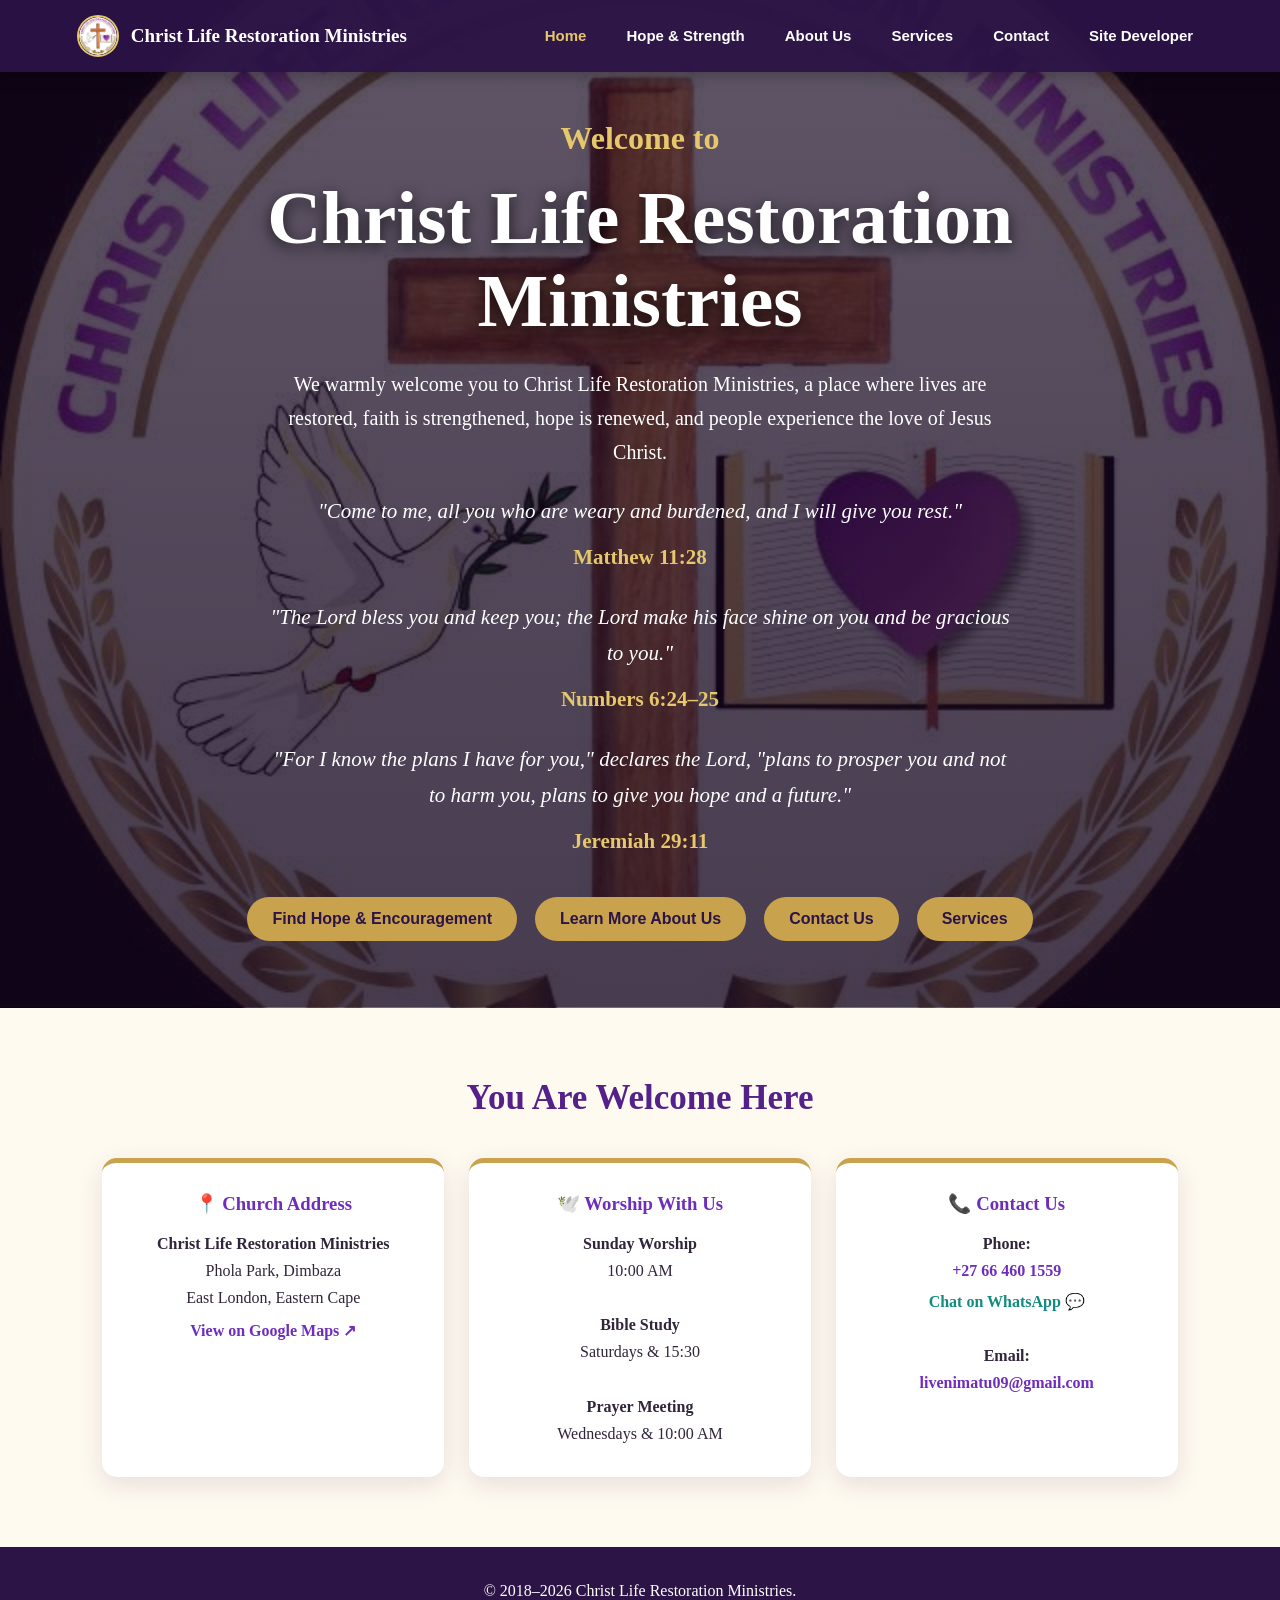
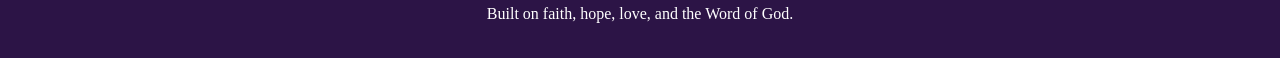
==== index.html @ 2c90bd2c "index.html About Us.html Christ Life.html church-logo.jpg Contacts.html Hope & Strength.html Li" ====
<!DOCTYPE html>
<html lang="en">
<head>
    <meta charset="UTF-8">
    <meta http-equiv="refresh" content="0; url=Christ%20Life.html">
    <meta name="viewport" content="width=device-width, initial-scale=1.0">
    <title>Redirecting to Christ Life Restoration Ministries</title>
    <style>
        body {
            margin: 0;
            min-height: 100vh;
            display: grid;
            place-items: center;
            background: #2c1446;
            color: white;
            font-family: Georgia, "Times New Roman", serif;
            text-align: center;
            padding: 20px;
        }

        a {
            color: #e6c76b;
            text-decoration: none;
            font-weight: bold;
        }
    </style>
</head>
<body>
    <div style="max-width: 500px;">
        <img src="church-logo.jpg" alt="Christ Life Restoration Ministries Logo" style="width: 80px; height: 80px; border-radius: 50%; border: 3px solid #e6c76b; margin-bottom: 18px; object-fit: cover;">
        <h1 style="font-size: 28px; margin-bottom: 12px;">Christ Life Restoration Ministries</h1>
        <p style="margin-bottom: 16px; opacity: 0.9;">Redirecting to the home page...</p>
        <p><a href="Christ%20Life.html">Click here if you are not redirected automatically.</a></p>
    </div>
</body>
</html>
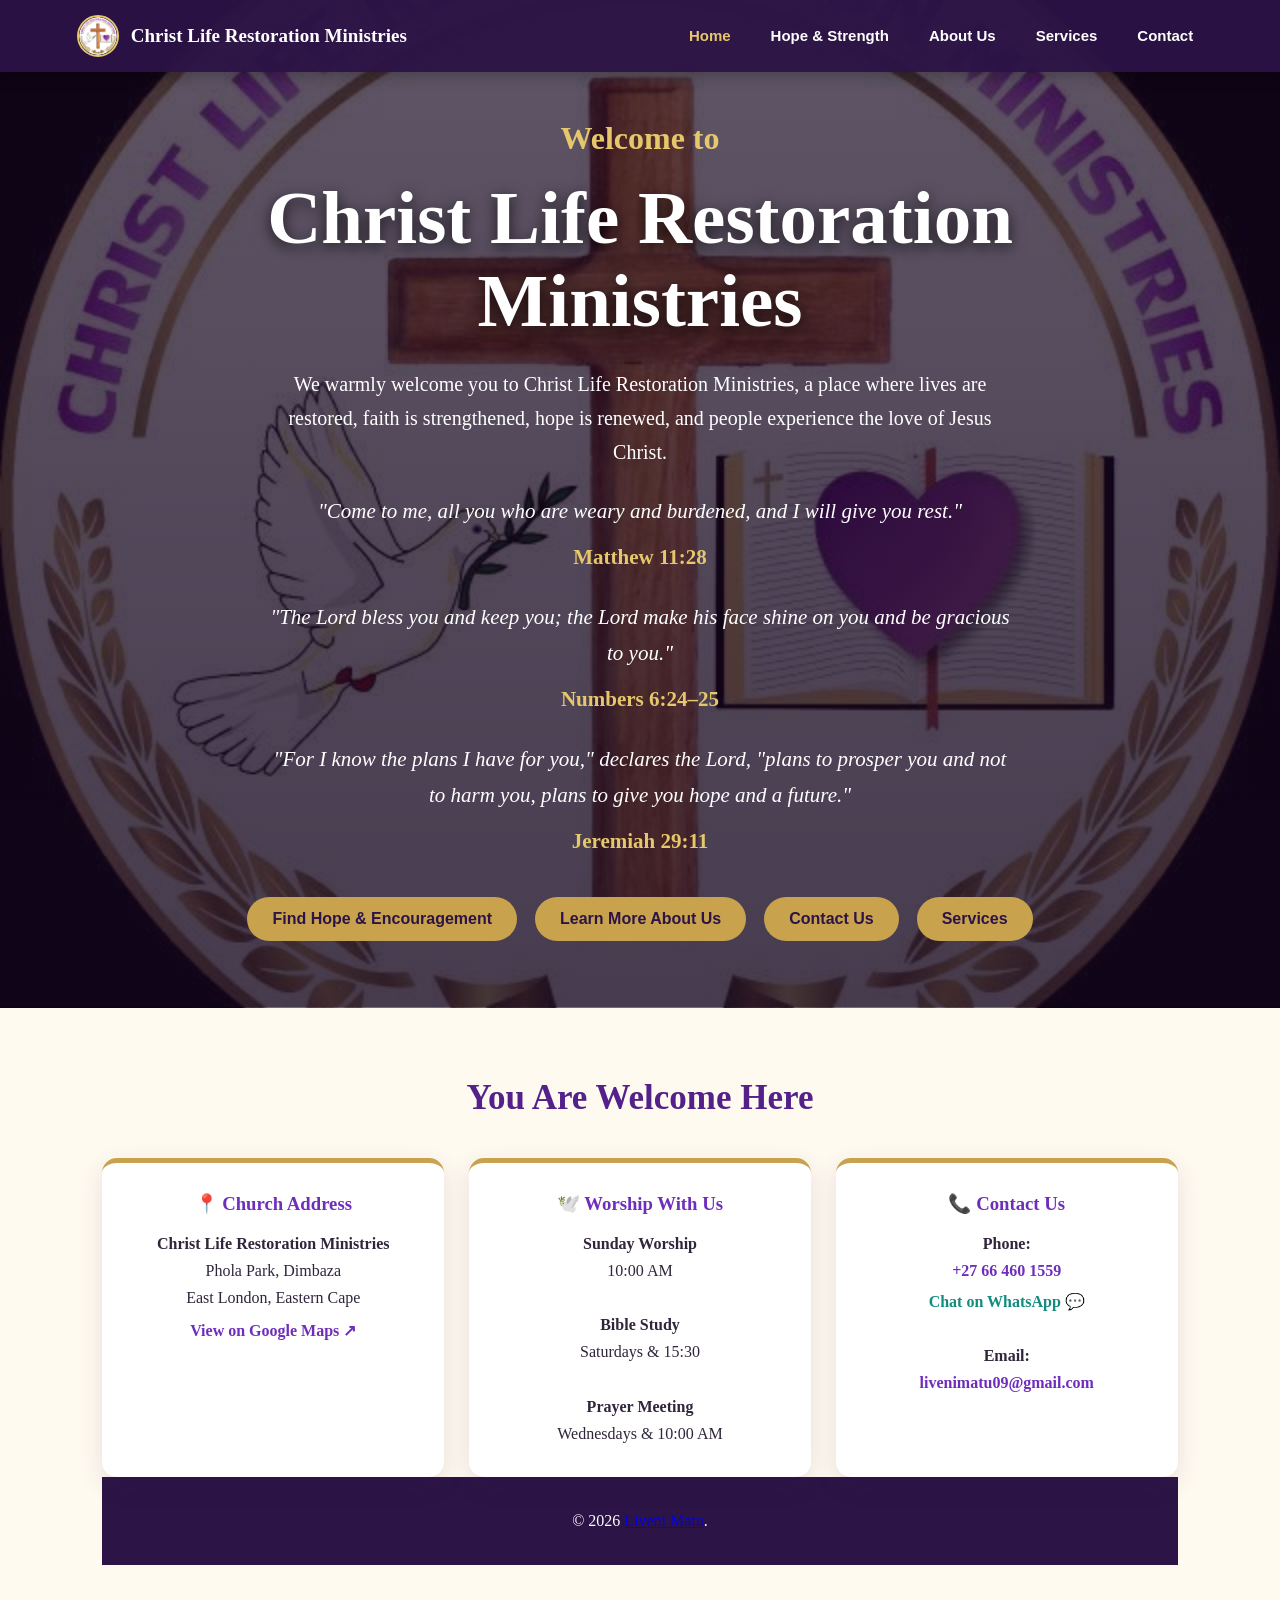
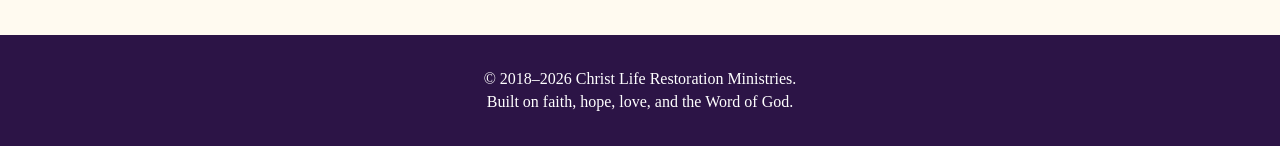
==== commit beeb2512: "index.html About Us.html Christ Life.html church-logo.jpg Contacts.html Hope & Strength.html Pa" ====
--- a/index.html
+++ b/index.html
@@ -1,5 +1,6 @@
 <!DOCTYPE html>
 <html lang="en">
+
 <head>
     <meta charset="UTF-8">
     <meta http-equiv="refresh" content="0; url=Christ%20Life.html">
@@ -25,12 +26,18 @@
         }
     </style>
 </head>
+
 <body>
     <div style="max-width: 500px;">
-        <img src="church-logo.jpg" alt="Christ Life Restoration Ministries Logo" style="width: 80px; height: 80px; border-radius: 50%; border: 3px solid #e6c76b; margin-bottom: 18px; object-fit: cover;">
+        <img src="church-logo.jpg" alt="Christ Life Restoration Ministries Logo"
+            style="width: 80px; height: 80px; border-radius: 50%; border: 3px solid #e6c76b; margin-bottom: 18px; object-fit: cover;">
         <h1 style="font-size: 28px; margin-bottom: 12px;">Christ Life Restoration Ministries</h1>
         <p style="margin-bottom: 16px; opacity: 0.9;">Redirecting to the home page...</p>
         <p><a href="Christ%20Life.html">Click here if you are not redirected automatically.</a></p>
     </div>
+    <footer class="site-footer">
+        <p>© 2026 <a href="https://livenimatu09@gmail.com">Liveni Matu</a>.</p>
+    </footer>
 </body>
-</html>
+
+</html>
